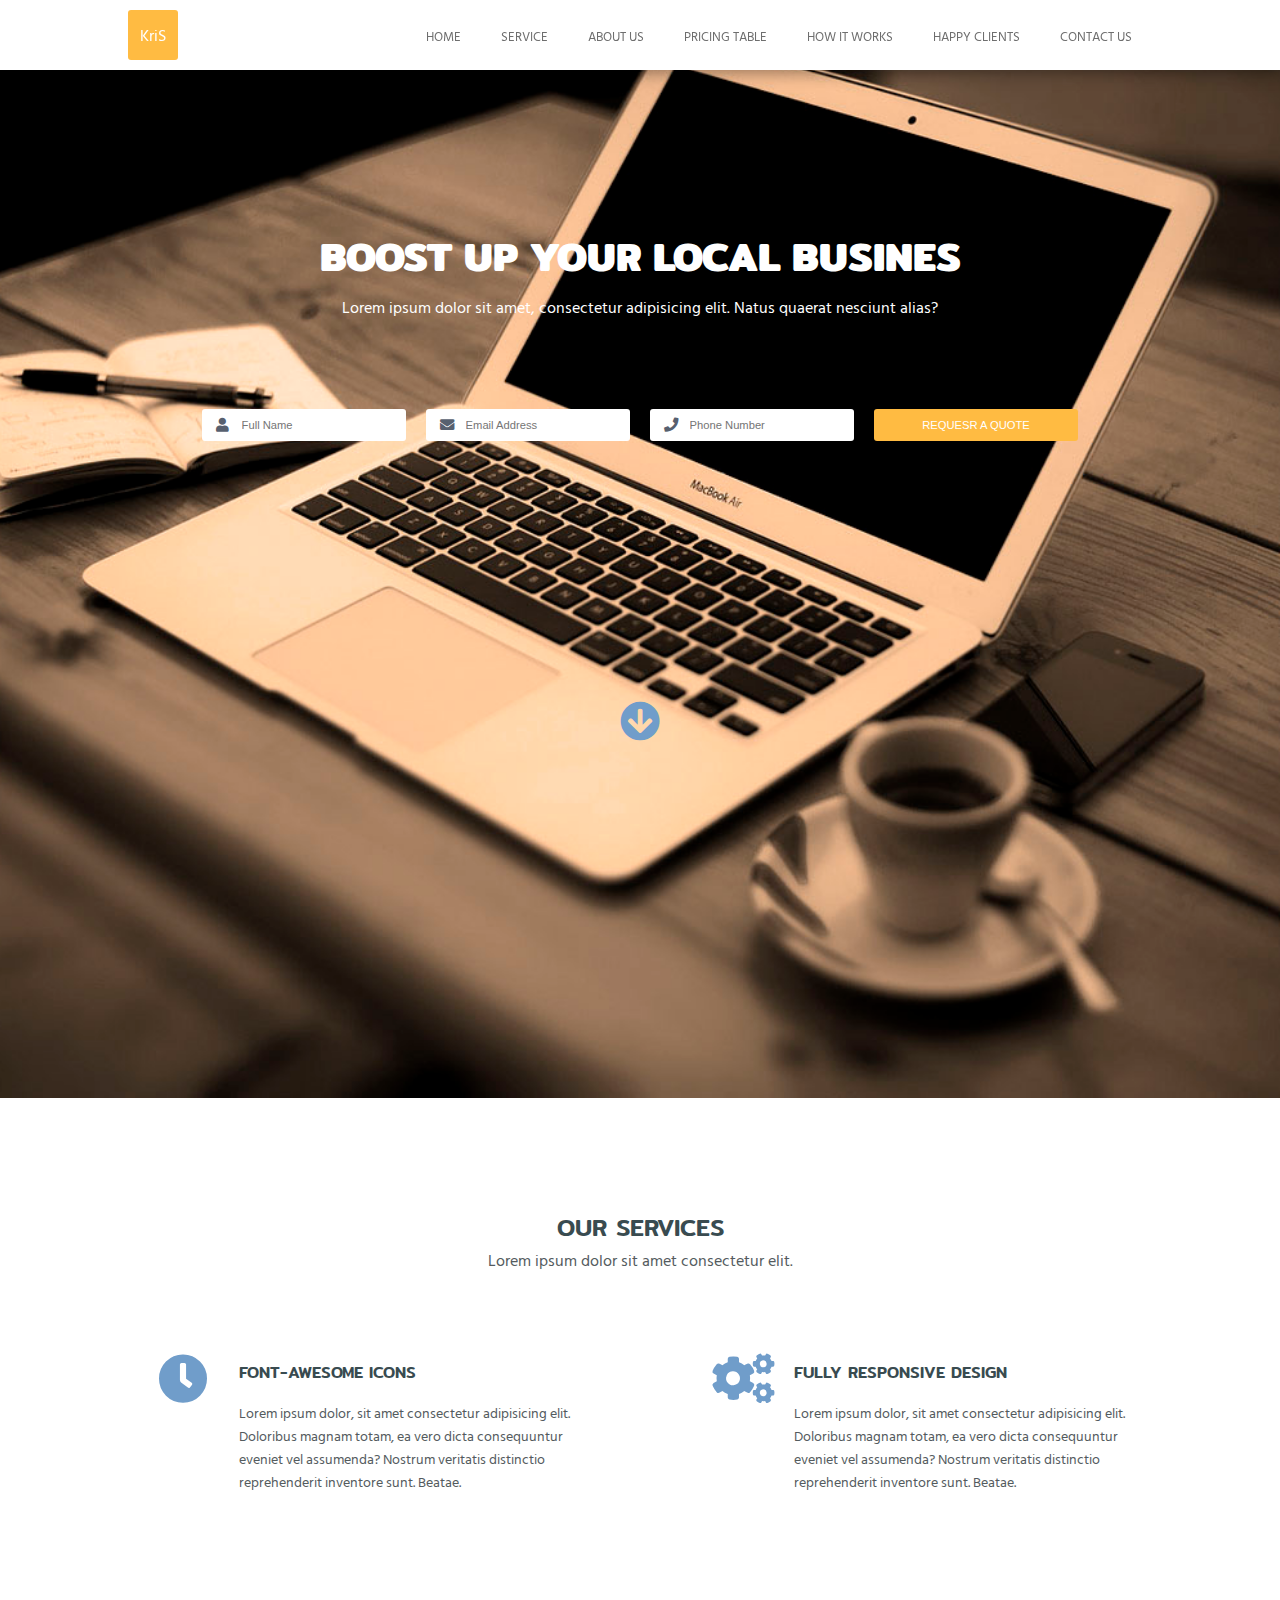
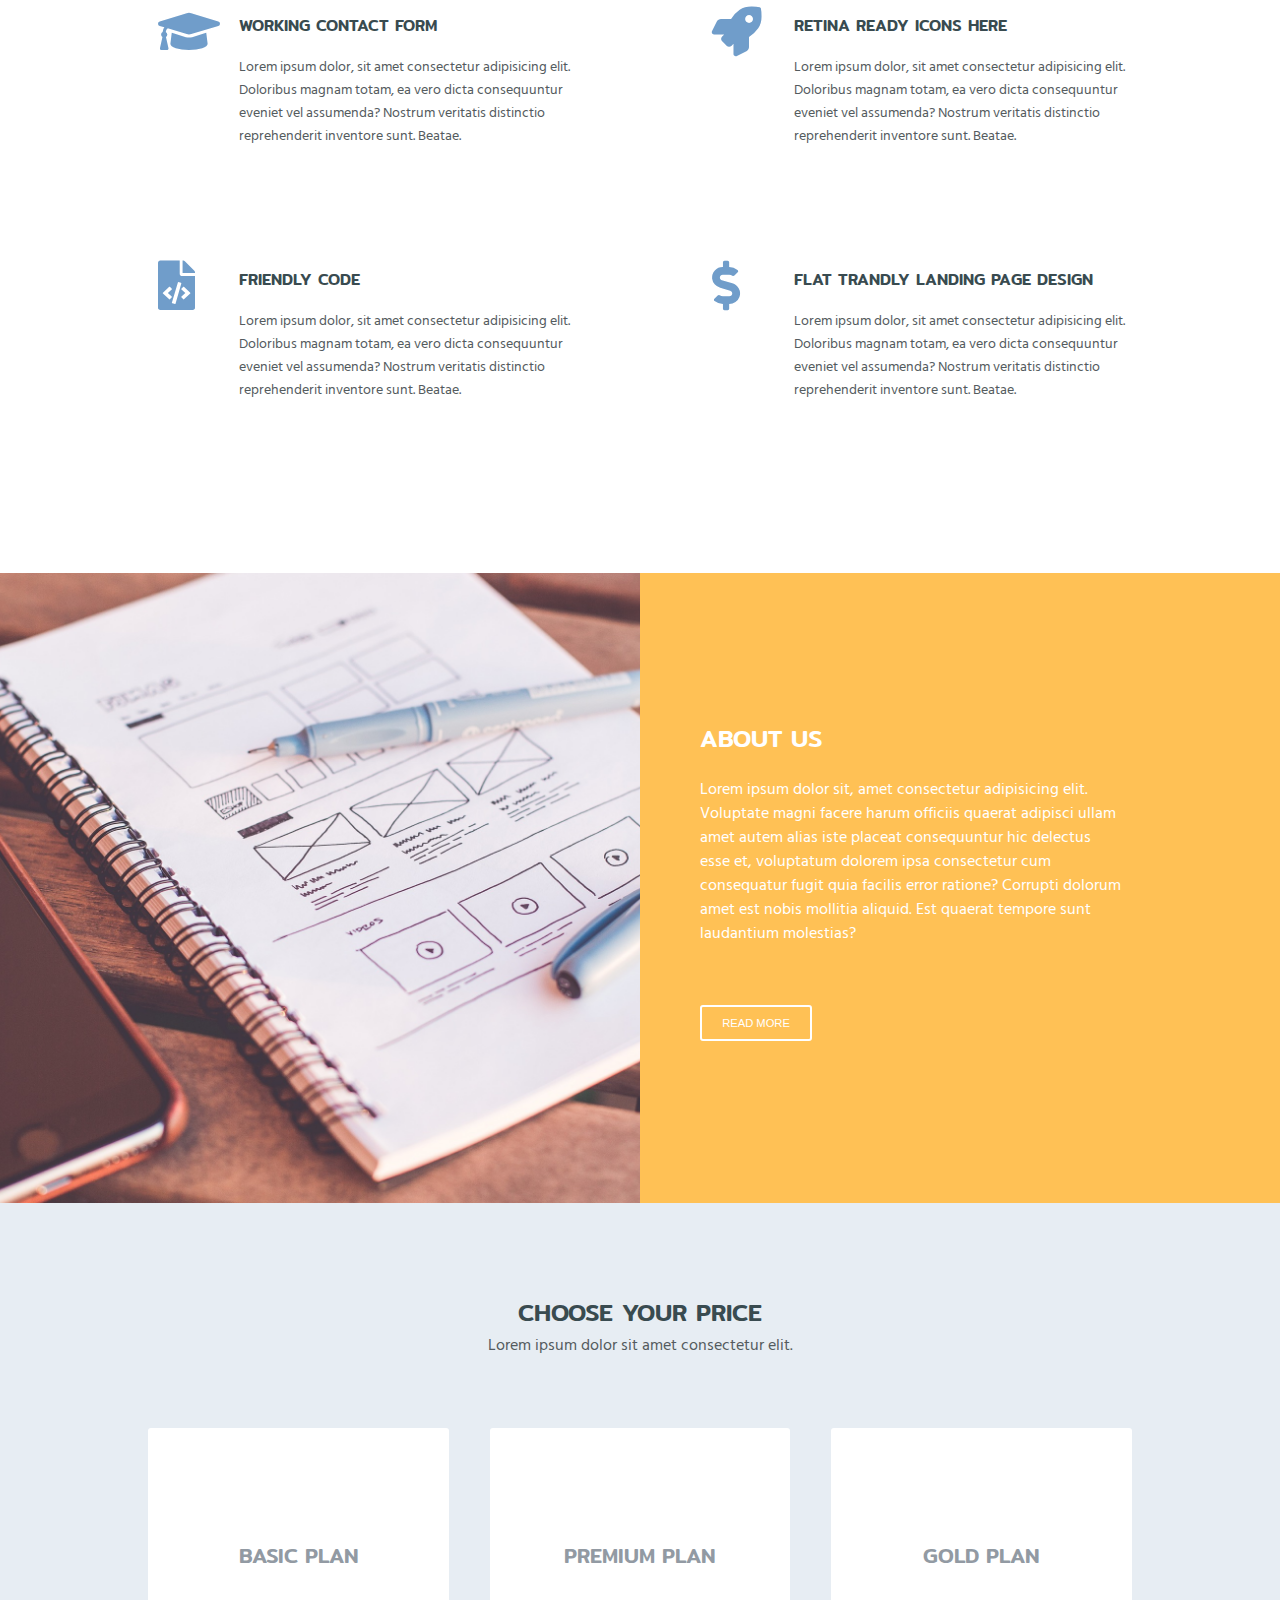
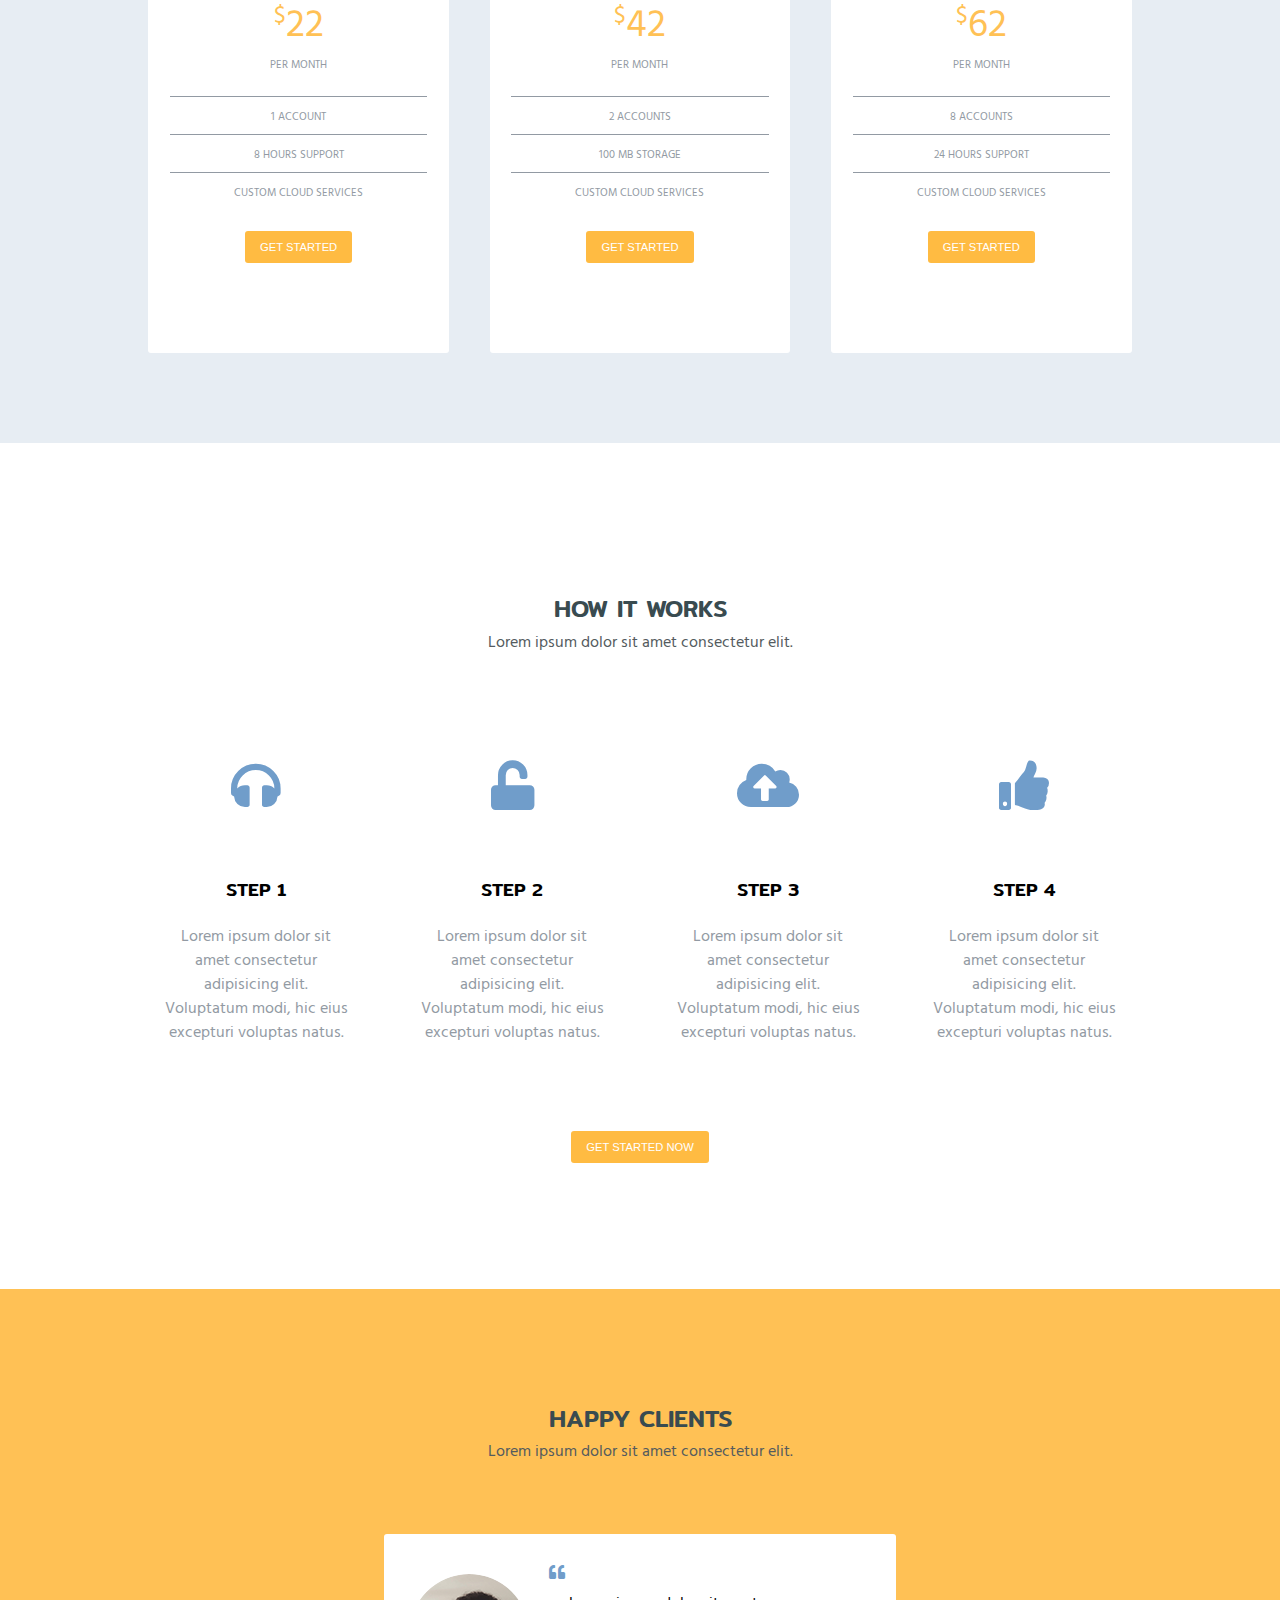
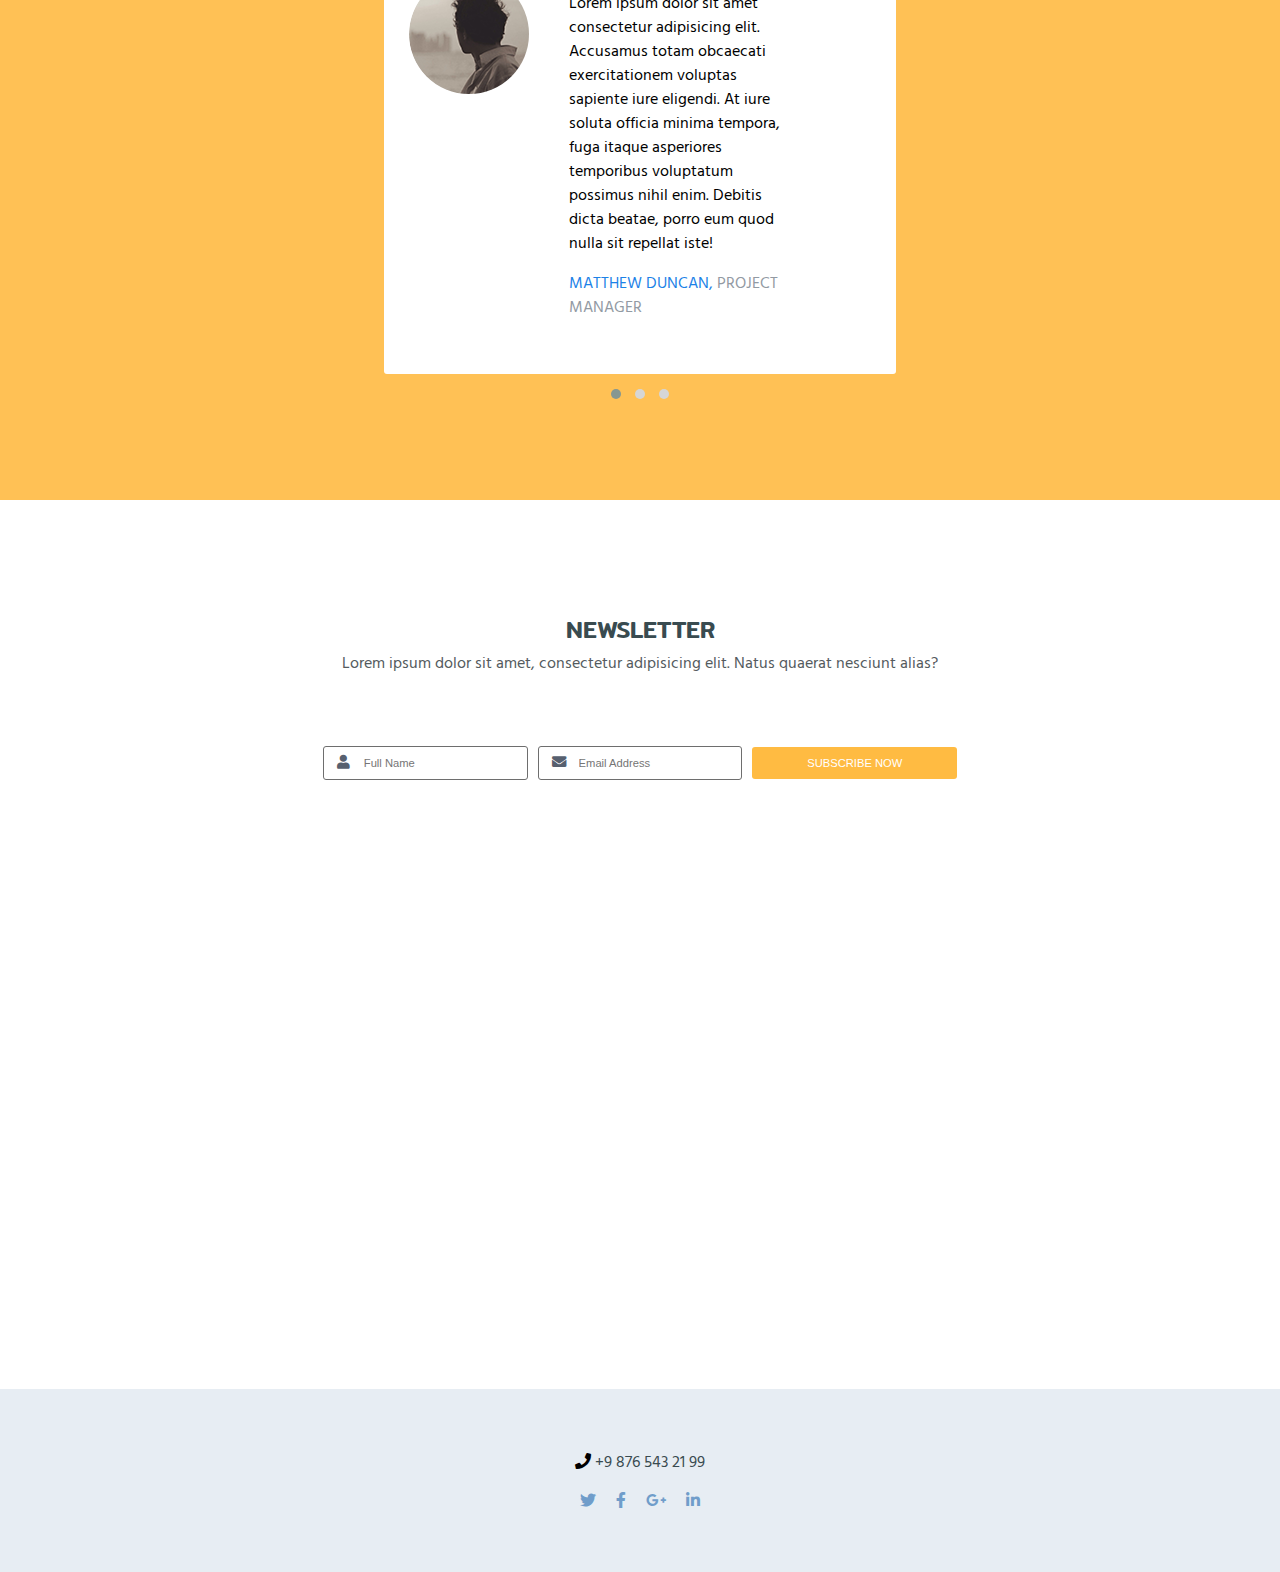
==== Kris/index.html @ 4e45d6bd "first commit" ====
<!DOCTYPE html>
<html lang="en">
<head>
    <meta charset="UTF-8">
    <meta name="viewport" content="width=device-width, initial-scale=1.0">
    <meta http-equiv="X-UA-Compatible" content="ie=edge">
    <link rel="stylesheet" href="main.css">
    <link rel="stylesheet" type="text/css" href="reset.css">
    <link rel="stylesheet" href="media.css">
    <link href="https://fonts.googleapis.com/css?family=Hind+Vadodara|Mitr:600" rel="stylesheet">
    <link rel="stylesheet" href="https://use.fontawesome.com/releases/v5.5.0/css/all.css">
    <link rel="stylesheet" href="owlcarousel/assets/owl.carousel.min.css">
    <link rel="stylesheet" href="owlcarousel/assets/owl.theme.default.min.css">
    <title>Document</title>
</head>
<body>
    <nav>
        <div class="navbar">
            <a href="#home"><div class="navbrand">KriS</div></a>
            <div class="burger">
                <div class="burger-line line-up"></div>
                <div class="burger-line line-middle"></div>
                <div class="burger-line line-down"></div>
            </div>
           <ul class="menu">
               <li><a href="#home">home</a></li>
               <li><a href="#service">service</a></li>
               <li><a href="#about">about us</a></li>
               <li><a href="#pricing">pricing table</a></li>
               <li><a href="#how-it-works">how it works</a></li>
               <li><a href="#happy">happy clients</a></li>
               <li><a href="#contact">contact us</a></li>
           </ul>
        </div>
    </nav>

    <!-- header -->

   <header id="home">
       <div class="wrap">
            <div class="header-title">
                <h1>boost up your local busines</h1>
                <p>Lorem ipsum dolor sit amet, consectetur adipisicing elit. Natus quaerat nesciunt alias?</p>
            </div>
            <div class="form-cont">
                <form class="form" action="#">
                    <div class="input-box">
                        <i class="fas fa-user"></i>
                        <input type="text" placeholder="Full Name">
                    </div>
                    <div class="input-box">
                        <i class="fas fa-envelope"></i>
                        <input type="email" placeholder="Email Address">
                    </div>
                    <div class="input-box">
                        <i class="fas fa-phone"></i>
                        <input type="tel" placeholder="Phone Number">
                    </div>
                    <div class="input-box">
                        <input type="submit" value="requesr a quote">
                    </div>  
                </form> 
            </div>
            <a href="#service"><i class="fas fa-arrow-circle-down"></i></a>
       </div>  
   </header>

   <!-- service -->

   <section id="service">
       <div class="wrap">
           <div class="section-title">
               <h2>our services</h2>
               <p>Lorem ipsum dolor sit amet consectetur elit.</p>
           </div>
           <div class="service-cont">
                <div class="service-item">
                    <div class="service-awesome">
                        <i class="fas fa-clock"></i>
                    </div>
                    <div class="service-text">
                        <h3>font-awesome icons</h3>
                        <p>Lorem ipsum dolor, sit amet consectetur adipisicing elit. Doloribus magnam totam, ea vero dicta consequuntur eveniet vel assumenda? Nostrum veritatis distinctio reprehenderit inventore sunt. Beatae.</p>
                    </div>
                </div>
                <div class="service-item">
                    <div class="service-awesome">
                        <i class="fas fa-cogs"></i>
                    </div>
                    <div class="service-text">
                        <h3>fully responsive design</h3>
                        <p>Lorem ipsum dolor, sit amet consectetur adipisicing elit. Doloribus magnam totam, ea vero dicta consequuntur eveniet vel assumenda? Nostrum veritatis distinctio reprehenderit inventore sunt. Beatae.</p>
                    </div>
                </div>
                <div class="service-item">
                    <div class="service-awesome">
                        <i class="fas fa-graduation-cap"></i>
                    </div>
                    <div class="service-text">
                        <h3>working contact form</h3>
                        <p>Lorem ipsum dolor, sit amet consectetur adipisicing elit. Doloribus magnam totam, ea vero dicta consequuntur eveniet vel assumenda? Nostrum veritatis distinctio reprehenderit inventore sunt. Beatae.</p>
                    </div>
                </div>
                <div class="service-item">
                    <div class="service-awesome">
                        <i class="fas fa-rocket"></i>
                    </div>
                    <div class="service-text">
                        <h3>retina ready icons here</h3>
                        <p>Lorem ipsum dolor, sit amet consectetur adipisicing elit. Doloribus magnam totam, ea vero dicta consequuntur eveniet vel assumenda? Nostrum veritatis distinctio reprehenderit inventore sunt. Beatae.</p>
                    </div>
                </div>
                <div class="service-item">
                    <div class="service-awesome">
                        <i class="fas fa-file-code"></i>
                    </div>
                    <div class="service-text">
                        <h3>friendly code</h3>
                        <p>Lorem ipsum dolor, sit amet consectetur adipisicing elit. Doloribus magnam totam, ea vero dicta consequuntur eveniet vel assumenda? Nostrum veritatis distinctio reprehenderit inventore sunt. Beatae.</p>
                    </div>
                </div>
                <div class="service-item">
                    <div class="service-awesome">
                        <i class="fas fa-dollar-sign"></i>
                    </div>
                    <div class="service-text">
                        <h3>flat trandly landing page design</h3>
                        <p>Lorem ipsum dolor, sit amet consectetur adipisicing elit. Doloribus magnam totam, ea vero dicta consequuntur eveniet vel assumenda? Nostrum veritatis distinctio reprehenderit inventore sunt. Beatae.</p>
                    </div>
                </div>
           </div>
       </div>
   </section>

    <!-- about -->

   <section id="about">
       <div class="about-img"></div>
       <div class="about-text">
            <div class="about-text-cont">   
                <h2>about us</h2>
                <p>Lorem ipsum dolor sit, amet consectetur adipisicing elit. Voluptate magni facere harum officiis quaerat adipisci ullam amet autem alias iste placeat consequuntur hic delectus esse et, voluptatum dolorem ipsa consectetur cum consequatur fugit quia facilis error ratione? Corrupti dolorum amet est nobis mollitia aliquid. Est quaerat tempore sunt laudantium molestias?</p>
                <input type="submit" class="about-btn" value="read more"> 
            </div> 
        </div>
   </section>

   <!-- pricing -->

   <section id="pricing">
       <div class="wrap">
            <div class="section-title">
                <h2>choose your price</h2>
                <p>Lorem ipsum dolor sit amet consectetur elit.</p>
            </div>
            <div class="pricing-cont">
                <div class="price-card">
                    <h3>basic plan</h3>
                    <span class="price-number"><sup>$</sup>22</span><br>
                    <span class="price-down">per month</span>
                    <ul>
                        <li>1 account</li>
                        <li>8 hours support</li>
                        <li>custom cloud services</li>
                    </ul>
                    <input type="submit" value="get started" class="btn">
                </div>
                <div class="price-card">
                    <h3>premium plan</h3>
                    <span class="price-number"><sup>$</sup>42</span><br>
                    <span class="price-down">per month</span>
                    <ul>
                        <li>2 accounts</li>
                        <li>100 mb storage</li>
                        <li>custom cloud services</li>
                    </ul>
                    <input type="submit" value="get started" class="btn">
                </div>
                <div class="price-card">
                    <h3>gold plan</h3>
                    <span class="price-number"><sup>$</sup>62</span><br>
                    <span class="price-down">per month</span>
                    <ul>
                        <li>8 accounts</li>
                        <li>24 hours support</li>
                        <li>custom cloud services</li>
                    </ul>
                    <input type="submit"  value="get started" class="btn">
                </div>
            </div>
       </div>
   </section>

   <!-- how-it-works -->

  <section id="how-it-works">
      <div class="wrap">
        <div class="section-title">
            <h2>how it works</h2>
            <p>Lorem ipsum dolor sit amet consectetur elit.</p>
        </div>
        <div class="step-cont">
            <div class="step-card">
                <i class="fas fa-headphones"></i>
                <h3>step 1</h3>
                <p>Lorem ipsum dolor sit amet consectetur adipisicing elit. Voluptatum modi, hic eius excepturi voluptas natus.</p>
            </div>
            <div class="step-card">
                <div class="step-card">
                    <i class="fas fa-unlock"></i>
                    <h3>step 2</h3>
                    <p>Lorem ipsum dolor sit amet consectetur adipisicing elit. Voluptatum modi, hic eius excepturi voluptas natus.</p>
                </div>
            </div>
            <div class="step-card">
                <i class="fas fa-cloud-upload-alt"></i>
                <h3>step 3</h3>
                <p>Lorem ipsum dolor sit amet consectetur adipisicing elit. Voluptatum modi, hic eius excepturi voluptas natus.</p>
            </div>
            <div class="step-card">
                <i class="fas fa-thumbs-up"></i>
                <h3>step 4</h3>
                <p>Lorem ipsum dolor sit amet consectetur adipisicing elit. Voluptatum modi, hic eius excepturi voluptas natus.</p>
            </div>
        </div>
        <div class="btn-cont">
            <input type="submit"  value="get started now" class="btn">
        </div>
      </div>
  </section>

  <!-- happy clients -->

  <section id="happy">
      <div class="wrap">
        <div class="section-title">
            <h2>happy clients</h2>
            <p>Lorem ipsum dolor sit amet consectetur elit.</p>
        </div>

        <div class="happy-cont">
            <div id="happy-slider" class="owl-carousel owl-theme">   
                <div class="happy-card">
                    <div class="happy-img img1">
                        
                    </div>
                    <div class="happy-text">
                            <i class="fas fa-quote-left"></i>
                        <blockquote>
                            Lorem ipsum dolor sit amet consectetur adipisicing elit. Accusamus totam obcaecati exercitationem voluptas sapiente iure eligendi. At iure soluta officia minima tempora, fuga itaque asperiores temporibus voluptatum possimus nihil enim. Debitis dicta beatae, porro eum quod nulla sit repellat iste!
                        </blockquote>
                        <p><span>Matthew Duncan,</span> project manager</p>
                    </div>
                </div>
                <div class="happy-card">
                    <div class="happy-img img2">
                    
                    </div>
                    <div class="happy-text">
                            <i class="fas fa-quote-left"></i>
                        <blockquote>
                            Lorem ipsum dolor sit amet consectetur adipisicing elit. Accusamus totam obcaecati exercitationem voluptas sapiente iure eligendi. At iure soluta officia minima tempora, fuga itaque asperiores temporibus voluptatum possimus nihil enim. Debitis dicta beatae, porro eum quod nulla sit repellat iste!
                        </blockquote>
                        <p><span>Annabel Fletcher,</span> creative director</p>
                    </div>
                </div>
                <div class="happy-card">
                    <div class="happy-img img3">
                    
                    </div>
                    <div class="happy-text">
                            <i class="fas fa-quote-left"></i>
                        <blockquote>
                            Lorem ipsum dolor sit amet consectetur adipisicing elit. Accusamus totam obcaecati exercitationem voluptas sapiente iure eligendi. At iure soluta officia minima tempora, fuga itaque asperiores temporibus voluptatum possimus nihil enim. Debitis dicta beatae, porro eum quod nulla sit repellat iste!
                        </blockquote>
                        <p><span>Richard Gilmore,</span> lipsum director</p>
                    </div>
                </div>
            </div>
        </div>
      </div>
  </section>

  <!-- contact -->

  <section id="contact">
    <div class="wrap">
        <div class="section-title">
            <h2>newsletter</h2>
            <p>Lorem ipsum dolor sit amet, consectetur adipisicing elit. Natus quaerat nesciunt alias?</p>
        </div>
        <div class="form-cont">
            <form class="form" action="#">
                <div class="input-box">
                    <i class="fas fa-user"></i>
                    <input type="text" placeholder="Full Name" class="contact-input">
                </div>
                <div class="input-box">
                    <i class="fas fa-envelope"></i>
                    <input type="email" placeholder="Email Address" class="contact-input">
                </div>
                <div class="input-box">
                    <input type="submit" value="subscribe now">
                </div>  
            </form>
        </div>
       
        <iframe src="https://www.google.com/maps/embed?pb=!1m14!1m8!1m3!1d5345.745035032476!2d-57.9491260075564!3d-34.91299751299867!3m2!1i1024!2i768!4f13.1!3m3!1m2!1s0x95a2e63a039ab9f5%3A0xc78cf3ba44d90320!2sPasaje+Dardo+Rocha!5e0!3m2!1sru!2skz!4v1543059115318"  frameborder="0" style="border:0" allowfullscreen></iframe>
    </div>
  </section>

   <!-- footer -->

  <footer>
       <span><i class="fas fa-phone"></i> +9 876 543 21 99</span>
      <ul>
        <li><a href="#"><i class="fab fa-twitter"></i></a></li>
        <li><a href="#"><i class="fab fa-facebook-f"></i></a></li>
        <li><a href="#"><i class="fab fa-google-plus-g"></i></a></li>
        <li><a href="#"><i class="fab fa-linkedin-in"></i></a></li>
      </ul>
  </footer>

 

   <script src="https://code.jquery.com/jquery-3.3.1.min.js"></script>
   <script src="owlcarousel/owl.carousel.min.js"></script>
   <script src="main.js"></script>
</body>
</html>
---- Kris/main.css ----
body, html{
    margin: 0;
    padding: 0;
    font-family: 'Hind Vadodara', sans-serif;
}
ul, li{
    margin: 0;
    padding: 0;
    list-style: none;
}
a{
    text-decoration: none;
}
h1, h2, h3{
    text-transform: uppercase;
}
h1{
    font-family: 'Mitr', sans-serif;
}
h2, h3{
    font-family: 'Mitr', sans-serif;
    font-weight: 500;
}
.btn{
    cursor: pointer;
    background: #ffbb42;
    color: #fff;
    text-transform: uppercase;
    transition: 0.3s;
    padding: 10px 15px;
    border: none;
    font-size: 0.7em;
    border-radius: 3px;
}
.btn:hover{
    background: #ee9d10;
}
.wrap{
    width: 80%;
    margin: 0 auto;   
}
section{
    width: 100%;
}
.section-title{
    width: 100%;
    text-align: center;
    margin-bottom: 8vh;
}
.section-title h2{
    color: #394b50;
    font-size: 1.5em;
    margin-bottom: -0.6em;
}
.section-title p{
    color: #545b5e;
    font-size: 1em;
}

/* ---- nav ---- */

nav{
    width: 100%;
    padding: 10px 0;
    background: #fff;
    position: fixed;
    top: 0;
    left: 0;
    box-shadow: 0px 3px 15px 0px rgba(0,0,0,.4);
    z-index: 9999;
}
.navbar{
    width: 80%;
    margin: 0 auto;
    display: flex;
    flex-direction: row;
    justify-content: space-between;
    align-items: center;
    position: relative;
}
.navbrand{
    width: 50px;
    height: 50px;
    text-align: center;
    line-height:  50px;
    background: #ffbb42;
    color: #fff;
    transition: 0.3s;
    border-radius: 3px;
}
.navbrand:hover{
    background: #ee9d10;
}
.burger{
    width: 30px;
    height: 30px;
    display: flex;
    flex-direction: column;
    justify-content: space-around;
    position: relative;
    display: none;
}
.burger-line{
    width: 100%;
    height: 10%;
    background: #6e6e6e;
    border-radius: 2px;
    transition: 0.3s;
}
.line-up-trf{
    position: absolute;
    transform: rotate(45deg);
}
.line-middle-trf{
    position: absolute;
    transform: scale(0);
}
.line-down-trf{
    position: absolute;
    transform: rotate(-45deg);
}
.menu{
    display: flex;
    justify-content: space-between;
    text-transform: uppercase;
}
.menu li a{
    color: #6e6e6e;
    font-size: 0.8em;
    padding: 12px 20px;
    transition: 0.3s;
    border-radius: 3px;
}
.menu a:hover{
    background: #ffbb42; 
}
.menu li:hover > a{
   color: #fff;
}
.menu a.active{
    background: #ffbb42;
    color: #fff;
}

/* ------- header ------- */

#home{
    width: 100%;
    height: 100vh;
    background: rgb(112, 157, 202);
    padding-top: 22vh;
    background: url('img/img-main.jpg') no-repeat center;
    background-size: cover; 
    position: relative; 
}
#home .wrap{
    text-align: center;
}
.header-title{
    text-align: center;
    color: #fff;
    z-index: 999;
}
.header-title h1{
    font-size: 2.5em;
    text-transform: uppercase;
    z-index: 999;
    color: #fff;
}
.header-title p{
    margin-top: -20px;
}
#home .form-cont form{
    display: flex;
    justify-content: space-around;
    margin: 10vh auto;
    padding: 0 5vw;
}
.input-box{
    position: relative;
}
.input-box i{
    position: absolute;
    font-size: 0.9em;
    top: 9px;
    left: 14px;
    color: #57606f;
}
form input{
    width: 16vw;
    padding: 10px 40px;
    border: none;
    outline: none;
    box-sizing: border-box;
    font-size: 0.7em;
    border-radius: 3px;
}
form input[type="submit"]{
    cursor: pointer;
    background: #ffbb42;
    color: #fff;
    text-transform: uppercase;
    transition: 0.3s;
}
form input[type="submit"]:hover{
    background: #ee9d10;
}
.fa-arrow-circle-down{
    font-size: 40px;
    margin-top: 170px;
    color: #709dca;
    transition: 0.3s;
    cursor: pointer;
}
.fa-arrow-circle-down:hover{
    color: #ffbb42;
}

/* ----- service ------ */

#service{
    padding-top: 10vh;
    padding-bottom: 7.6vh;
}
.service-cont{
    width: 100%;
    display: flex;
    justify-content: space-between;
    flex-wrap: wrap;
}
.service-item{
    max-width: 40%;
    display: flex;
    justify-content: space-between;
    margin-bottom: 10vh;
    padding-left: 60px;
    position: relative;
}
.service-item:hover > .service-awesome i{
    color: #ffc155;
    transform: scale(1.2);
}
.service-awesome{
   position: absolute;
   top: 10px;
   left: 30px;
}
.service-awesome i{
    font-size: 3.1em;
    color: #709dca;
    transition: 0.3s;
}
.org{
    color: #ffc155;
}
.service-text{
     margin-left: 4vw; 
}
.service-text h3{
    text-transform: uppercase;
    font-size: 1em;
    margin-bottom: 1em;
    color: #394b50;
}
.service-text p{
    color: #545b5e;
    line-height: 1.6em;
    font-size: 0.9em;
}

/* ------ about ------- */

#about{
    width: 100%;
    height: 70vh;
    display: flex;
    color: #fff;
}
.about-img{
    width: 50%;
    height: 100%;
    background: url('img/plans.jpg') no-repeat center;
    background-size: cover;

}
.about-text{
    width: 50%;
    height: 100%;
    background-color: #ffc155;
    padding: 14vh 0 0 4.7vw;
    box-sizing: border-box;
    
}
.about-text-cont{
    width: 33vw;
}
.about-text-cont h2{
    font-size: 1.5em;
    text-transform: uppercase;
}
.about-btn{
    font-size: 0.7em;
    background-color: #ffc155;
    text-transform: uppercase;
    padding: 10px 20px;
    border: 2px solid #fff;
    border-radius: 3px;
    cursor: pointer;
    color:#fff;
    transition: 0.3s;
    margin-top: 5vh;
    box-sizing: border-box;
}
.about-btn:hover{
    background-color: #bd7d0f;
}

/* ------ pricing ------ */

#pricing{
    background: #e7edf3;
    margin-top: -20px;
    padding: 10vh 0;
  
}
.pricing-cont{
    width: 100%;
    display: flex;
    justify-content: space-around;
    align-items: center;
}
.price-card{
    width: 23.5vw;
    text-align: center;
    color: #929aa3;
    background: #fff;
    padding: 10vh 1.7vw;
    box-sizing: border-box;
    border-radius: 3px;
    text-transform: uppercase;
    transition: 0.7s;
}
.price-card h3{
    font-size: 1.3em;
}
.price-number{
    font-size: 2.4em;
    color: #ffc155;
}
.price-number sup{
    font-size: 0.6em;
}
.price-card ul{
    margin: 1.7vw 0;
}
.price-card ul li{
    padding: 10px 0;
    font-size: 0.7em;
    border-top: 1px solid #929aa3;
}
.price-down{
    font-size: 0.7em;
}
.price-card:hover{
    transform: scale(1.05);
    background: #709dca;
    color: #fff;
}
.price-card:hover > ul li{
    border-color: #fff;
}

/* ------ how it works ------- */

#how-it-works{
    padding: 14vh 0;
}
#how-it-works .section-title{
    margin-bottom: 12vh;
}
.btn-cont{
    width: 100%;
    display: flex;
    justify-content: center;
    align-items: center;
    margin-top: 8vh;
}
.step-cont{
    width: 100%;
    display: flex;
    justify-content: space-around;
    align-items: center;
}
.step-card{
    width: 14.7vw;
    text-align: center;
}
.step-card:hover > i{
    color: #ffc155;
    transform: scale(1.1);
}
.step-card i{
    font-size: 3.1em;
    color: #709dca;
    transition: 0.3s;
    margin-bottom: 5vh;
}
.step-card p{
    color: #929aa3;
}

/* ------ happy clients ------ */

#happy{
    background: #ffc155;
    padding: 10vh 0;
}
.happy-cont{
    display: flex;
    justify-content: center;
    align-items: center;
    width: 40vw;
    margin: 0 auto;
}
.happy-card{
    background: #fff;
    width: 40vw;
    display: flex;
    box-sizing: border-box;
    border-radius: 3px;
}
.happy-img{
    width: 120px;
    height: 120px;
    border-radius: 100%;
    background-size: cover;
    background-position: center center;
    background-repeat: no-repeat;
    margin: 40px 0 0 25px;
   
}
.img1{
    background: url('img/clients/happy1.png');
}
.img2{
    background: url('img/clients/happy2.png');
}
.img3{
    background: url('img/clients/happy3.png');
}
.happy-text{
    padding: 40px 0;
    position: relative;
    width: 60%;
}
.happy-text i{
    display: block;
    position: absolute;
    top: 30px;
    left: 20px;
    color: #709dca;
}
.happy-text p{
    margin-left: 40px;
    text-transform: uppercase;
    color: #929aa3;
}
.happy-text p span{
    color: #1c82e7;
}

/* ----- contact ------ */

#contact{
    padding: 10vh 0;
}
#cont .section-title{
    margin-bottom: 0;
}
.form-cont{
    width: 100%;
}
.form-cont form{
    display: flex;
    justify-content: center;
    align-items: center;
}
.contact-input{
    border: 1px solid #6e6e6e;
    margin-right: 10px;
}
iframe{
    width: 100%;
    height: 450px;
    margin-top: 7vh;
}

/* ------ footer ----- */

footer{
    width: 100%;
    text-align: center;
    background: #e7edf3;
    padding: 60px 0;
    display: flex;
    flex-direction: column;
    justify-content: center;
    align-items: center;
}
footer span{
    color: #394b50;
    cursor: pointer;
    transition: 0.3s;
}
footer span:hover{
    transform: scale(1.3);
}
footer ul{
    display: flex;
    margin-top: 15px;
}
footer ul li{
    margin: 0 10px;
}
footer .fa-phone{
    color: #000;
}
footer  ul .fab{
    color: #709dca;
    transition: 0.3s;
}
footer .fab:hover{
    color: #ffc155;
    transform: scale(1.3);
}
---- Kris/media.css ----
@media screen and (max-width: 1100px){
    .burger{
        display: block;
        display: flex;
        flex-direction: column;
        justify-content: space-around;
    }
    .menu{
        display: none;
        flex-direction: column;
        text-align: center;
        position: absolute;
        width: 140%;
        left: -20%;
        top:110%;
        z-index: 9999;
        background: #fff;
    }
    .menu a{
        display: inline-block;
        width: 100%;
       
    }
    .cont-slider{
        margin: 80px auto auto auto;
        width: 70vw; 
        height: 40vh; 
    }
    .form{
        display: none;
        flex-direction: column;
    } 
    .form-cont form{
        flex-direction: column;
        justify-content: center;
        align-items: center;
    } 
    .input-box{
        width: 60%;
        margin: 0 0 10px 0;
        display: flex;
        align-items: center;
    } 
    .form-cont form input{
        width: 100%;
        margin:  auto;
    }  
}
@media screen and (max-width: 900px){
    
    .pricing-cont{
        flex-direction: column;
        justify-content: center;
        align-items: center;
    }
    .price-card{
        width: 40vw; 
        margin-bottom: 20px;
    }
    .happy-card{
        flex-direction: column;
    }
    .happy-text{
        width: 80%;
        margin-top: -60px;
        padding-bottom: 10px;
    }
    .happy-img{
        margin: 40px auto;

    }
}
@media screen and (max-width: 800px){
    
    .service-cont{
        flex-direction: column;
        align-items: center;
    }
    .service-item{
        max-width: 80%;
    }
    .service-awesome{
       left: -3px;
    }
    #about{
        flex-direction: column;
        height: 100vh;
    }
    .about-img{
        width: 100%;
        height: 50%;
    }
    .about-text{
        width: 100%;
        height: 50%;
        padding: 10vh 0 0 10vw;
    }
    .about-text-cont{
        width: 70vw;
    }
    .about-text-cont p{
        font-size: 0.9em;
    }
    .step-cont{
        flex-wrap: wrap;
        align-items: center;
    }
    .step-card{
        width: 30vw;
        margin-bottom: 7vh;
    }
    .step-card:nth-child(2){
        margin-bottom: 1vh;
    }
    .btn-cont{
        margin-top: 1vh;
    }
    .form-cont form input{
        width: 100%;
    }
}
@media screen and ( max-width: 700px){
    .about-btn{
        margin-bottom: 6vh;
    }
    .cont-slider{
        width: 70vw; 
        height: 60vh; 
    }
    .price-card{
        width: 60vw; 
        margin-bottom: 20px;
    }
    .happy-card{
        width: 70vw;
    }
    .happy-cont{
        width: 70vw;
    }
    .happy-text{
        width: 100%;
    }
   
}
@media screen and (max-width: 550px){
    
    .cont-slider{
        margin:  50px auto 30px auto;
        width: 70vw; 
        height: 40vh; 
    }
    .price-card{
        width: 60vw; 
        margin-bottom: 20px;
    }
    .step-card{
        width: 50vw;
    }
    .form-cont form input{
        width: 100%;
    }
}
@media screen and (min-width: 320px) and (max-width: 700px){
    #home{
        height: 170vh;
    }
    #about{
        height: 200vh;
    }
    .fa-arrow-circle-down{
        margin-top: 40px;
    } 
}
.
@media screen and (max-width: 380px){

    .cont-slider{
        width: 70vw; 
        height: 20vh; 
    }  
    #about{
        height: 140vh;
    } 
    .input-box{
        width: 100%;
    } 
    .form-cont form input{
        width: 100%;
    }  
    .fa-arrow-circle-down{
        margin-top: -10px;
    } 
}
@media screen and (max-width: 320px){
    #home .form-cont form{
        margin-top: 20px;
    }
    .fa-arrow-circle-down{
        margin-top: -30px;
    } 
}
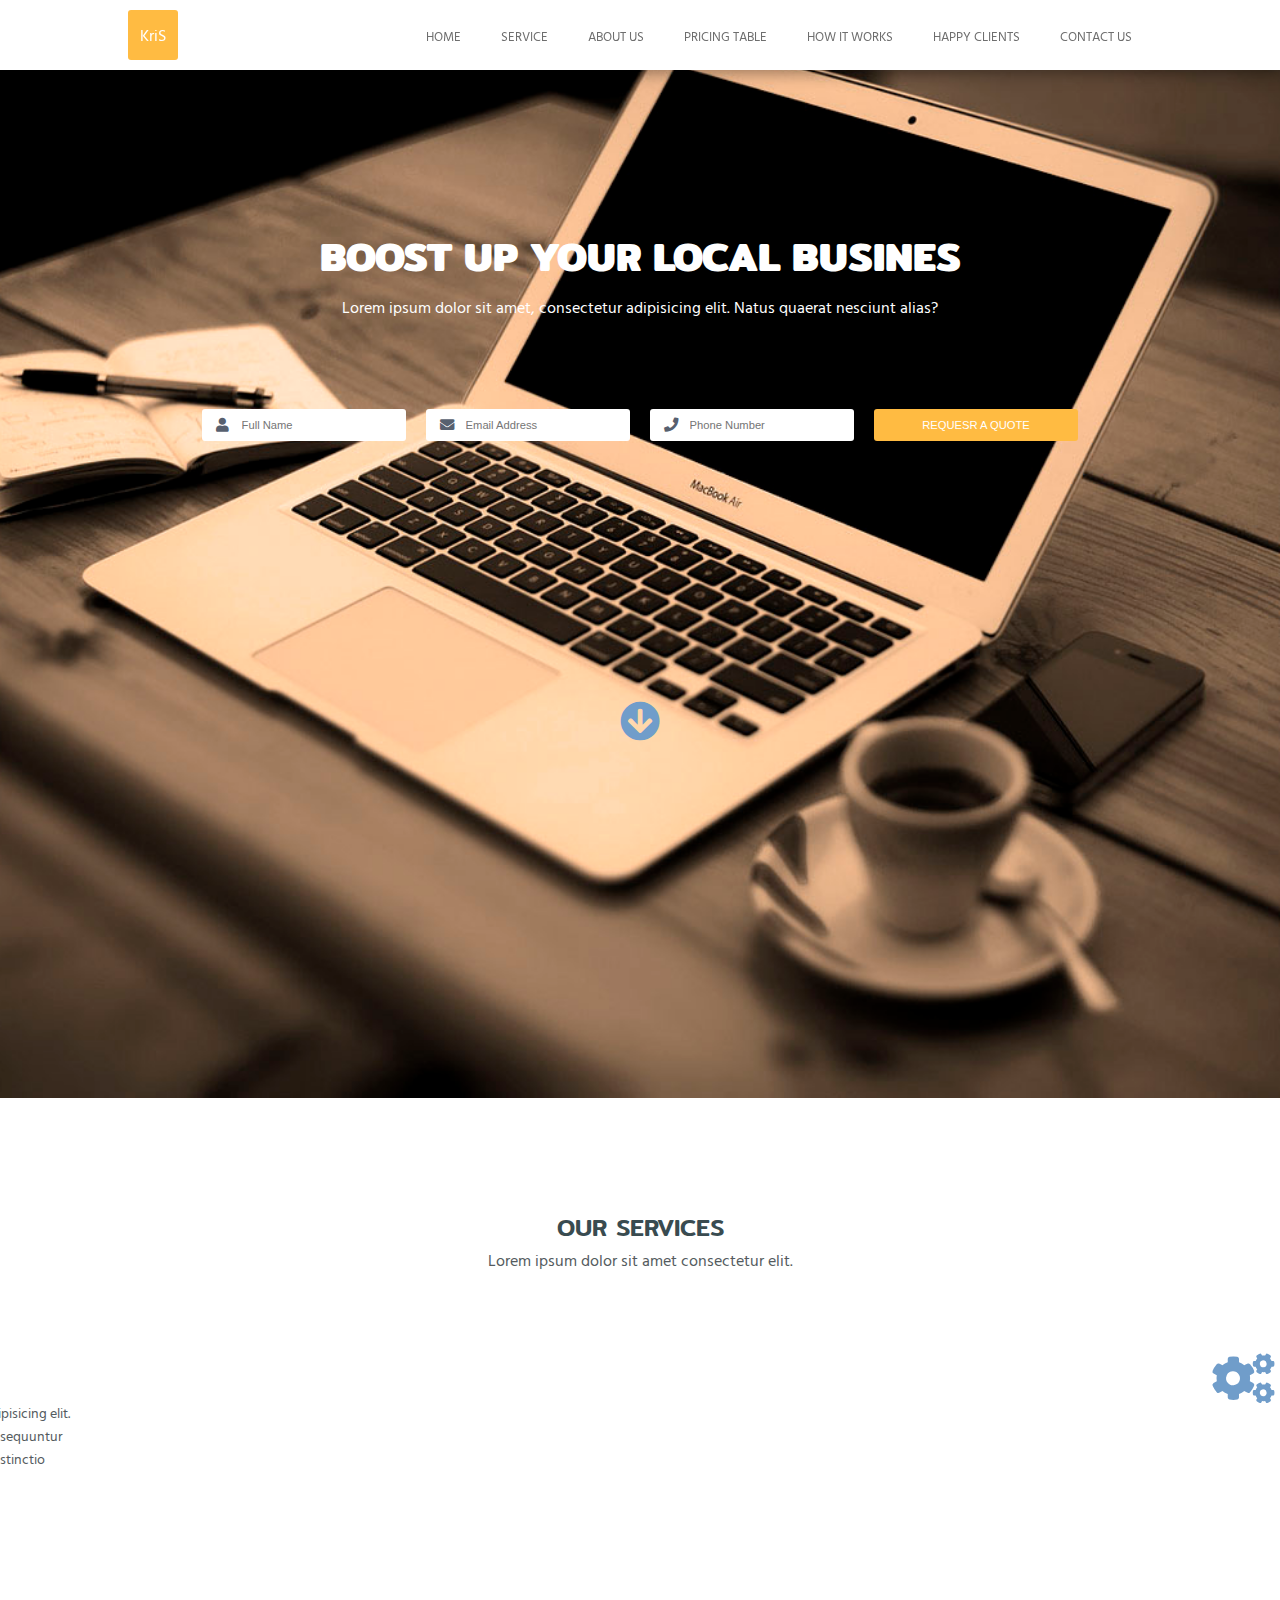
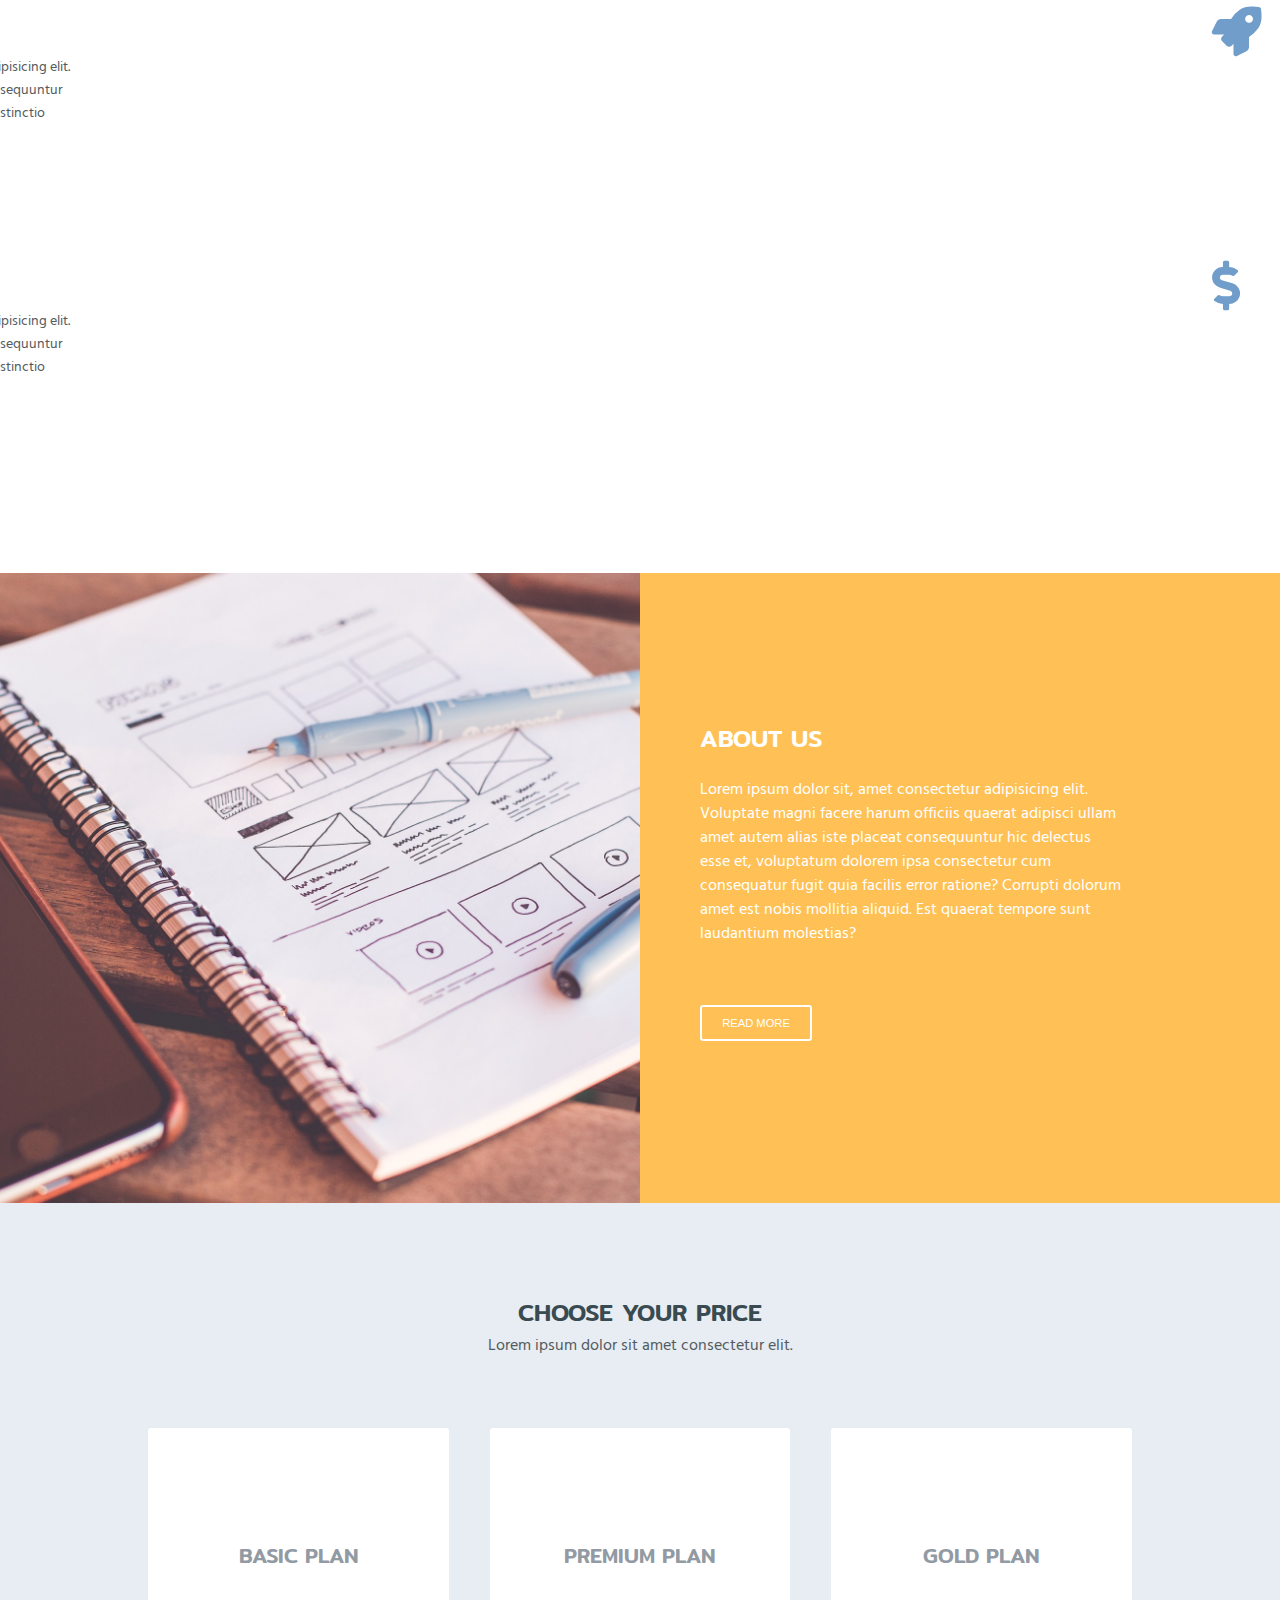
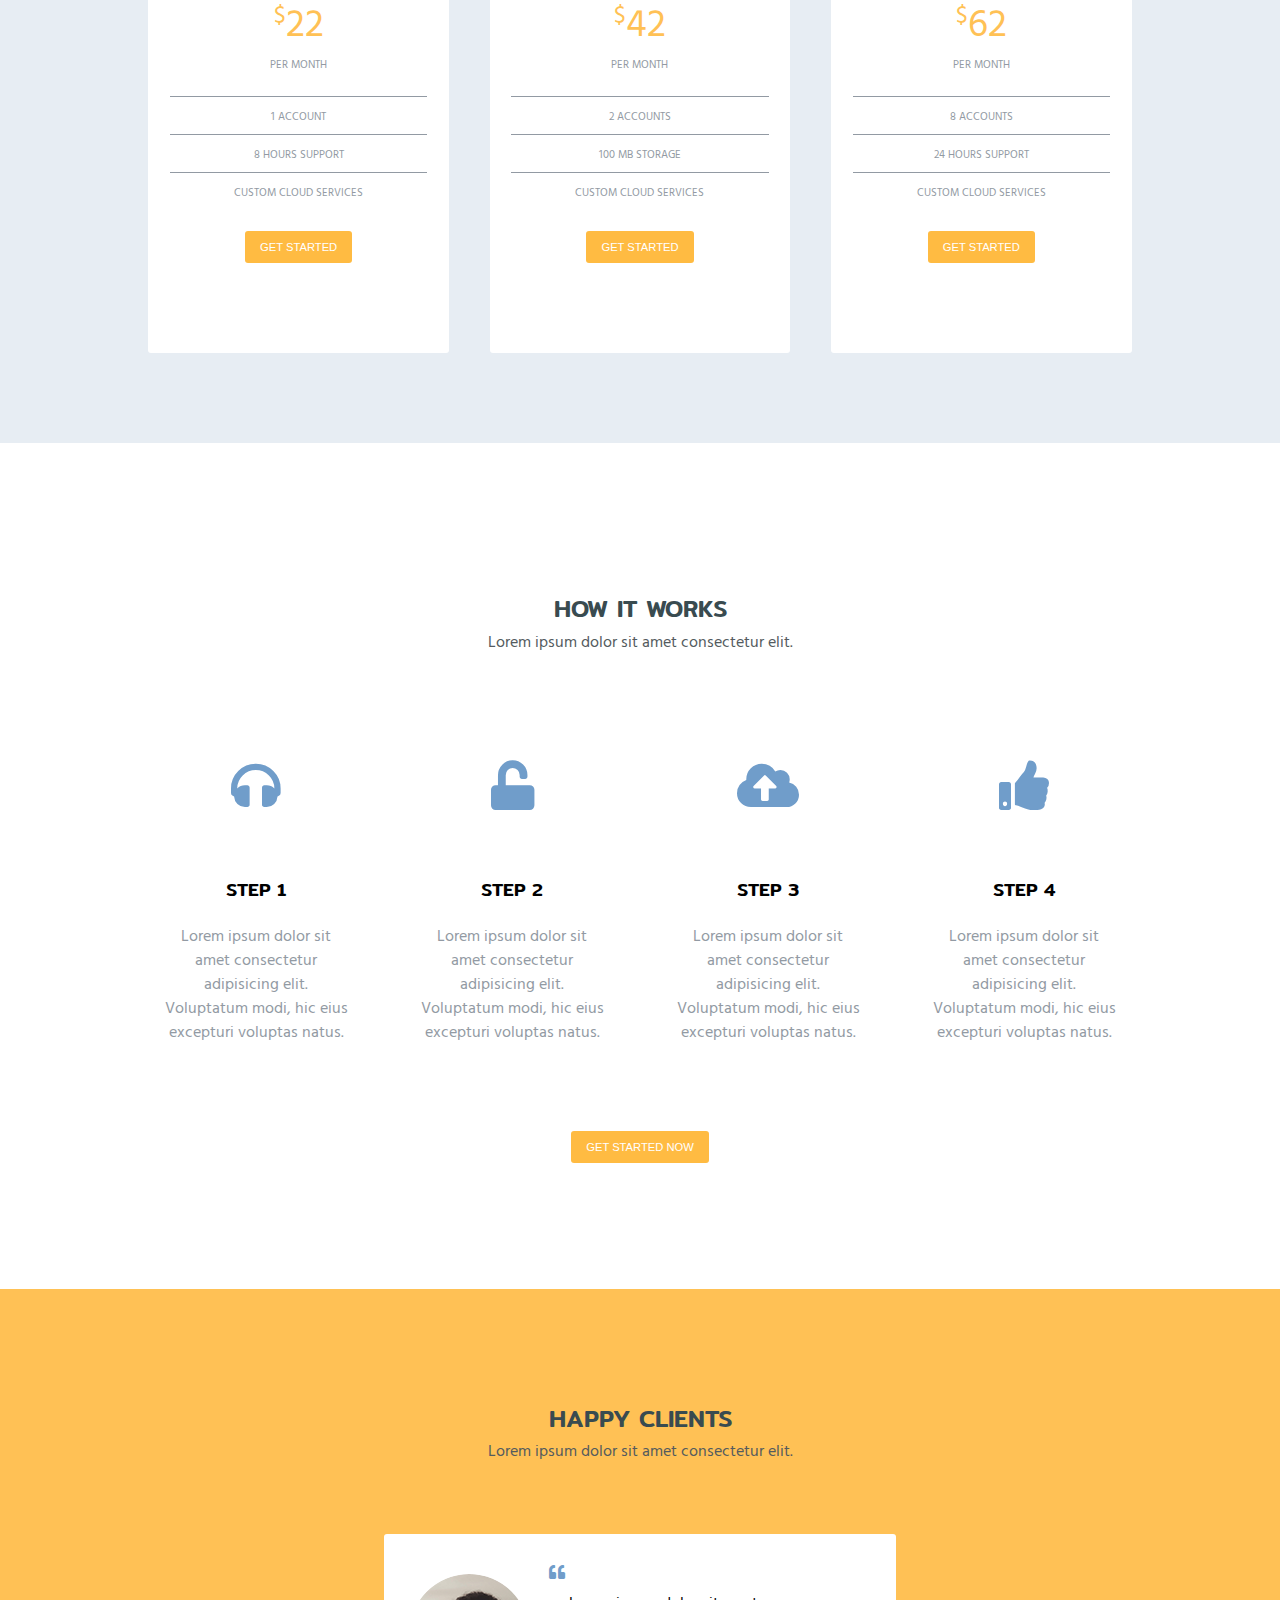
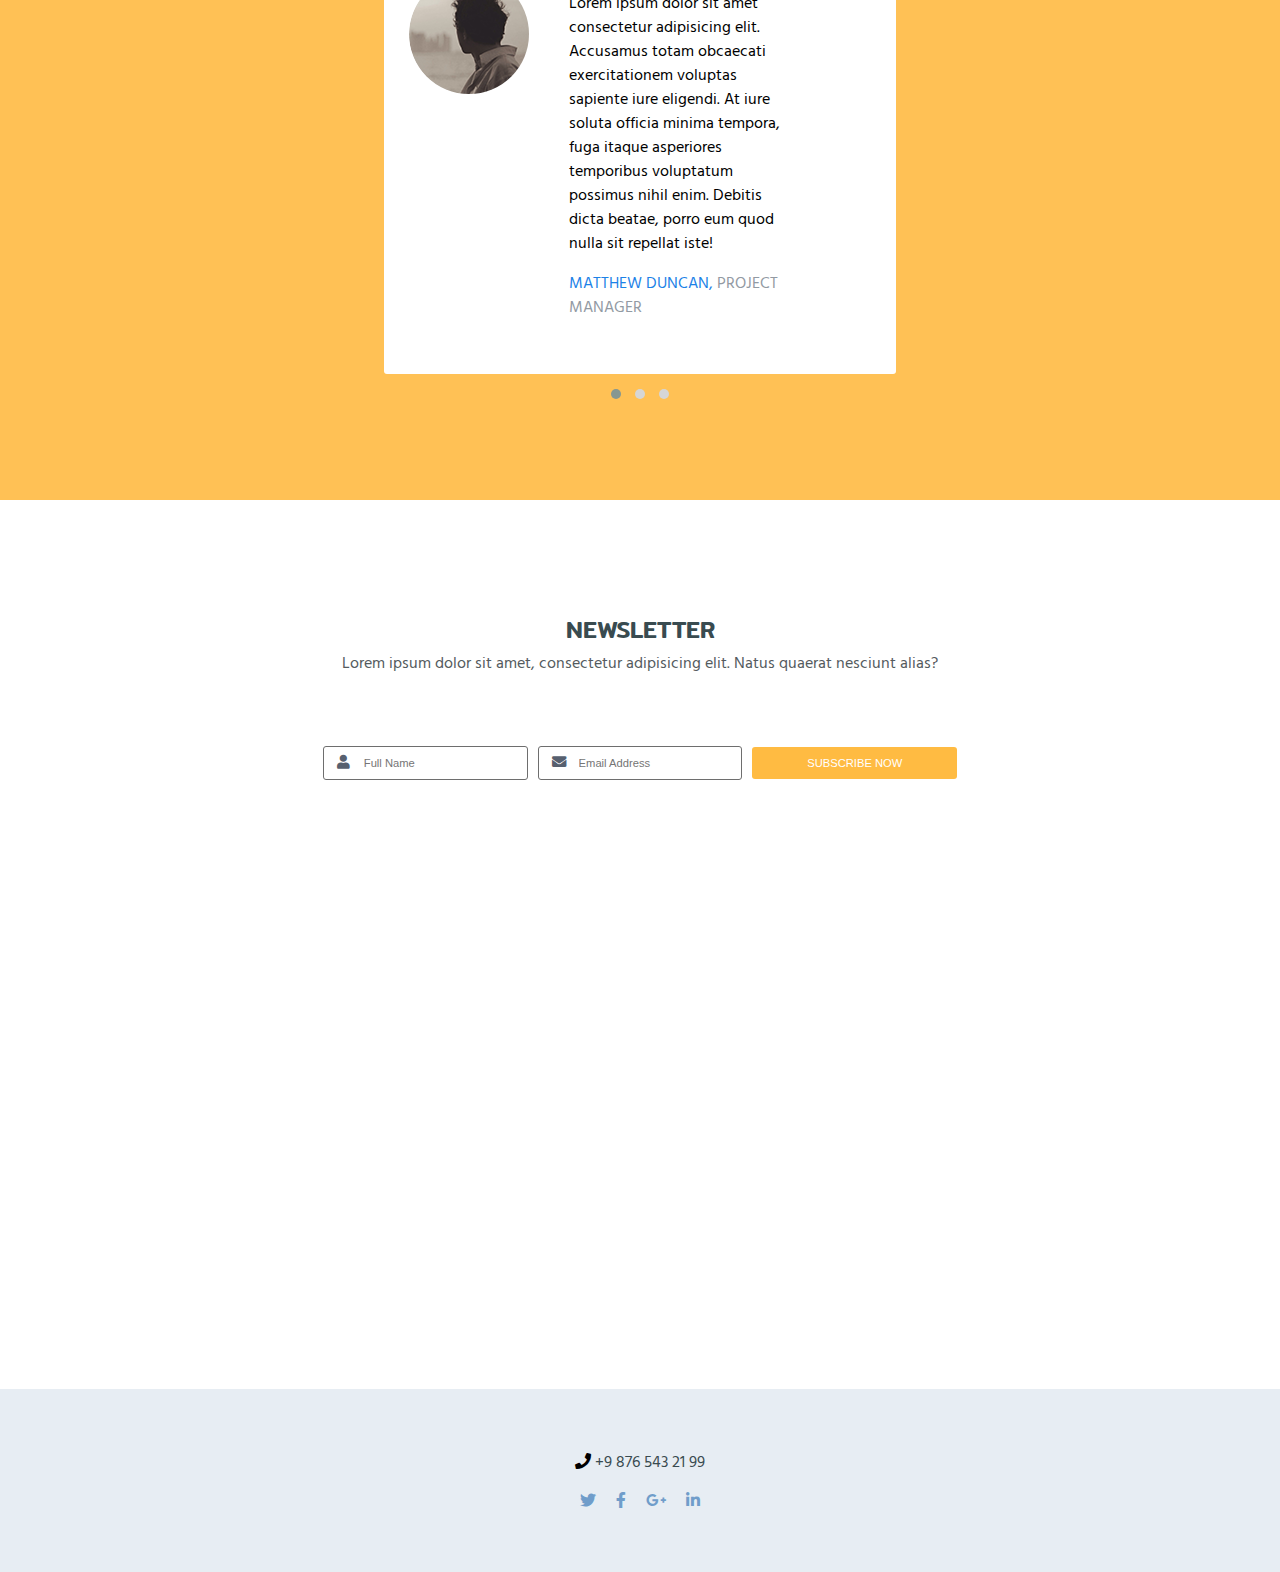
==== commit abec12e4: "Update index.html" ====
--- a/Kris/index.html
+++ b/Kris/index.html
@@ -74,7 +74,7 @@
                <p>Lorem ipsum dolor sit amet consectetur elit.</p>
            </div>
            <div class="service-cont">
-                <div class="service-item">
+                <div class="service-item service-item-one">
                     <div class="service-awesome">
                         <i class="fas fa-clock"></i>
                     </div>
@@ -83,7 +83,7 @@
                         <p>Lorem ipsum dolor, sit amet consectetur adipisicing elit. Doloribus magnam totam, ea vero dicta consequuntur eveniet vel assumenda? Nostrum veritatis distinctio reprehenderit inventore sunt. Beatae.</p>
                     </div>
                 </div>
-                <div class="service-item">
+                <div class="service-item service-item-two">
                     <div class="service-awesome">
                         <i class="fas fa-cogs"></i>
                     </div>
@@ -92,7 +92,7 @@
                         <p>Lorem ipsum dolor, sit amet consectetur adipisicing elit. Doloribus magnam totam, ea vero dicta consequuntur eveniet vel assumenda? Nostrum veritatis distinctio reprehenderit inventore sunt. Beatae.</p>
                     </div>
                 </div>
-                <div class="service-item">
+                <div class="service-item service-item-three">
                     <div class="service-awesome">
                         <i class="fas fa-graduation-cap"></i>
                     </div>
@@ -101,7 +101,7 @@
                         <p>Lorem ipsum dolor, sit amet consectetur adipisicing elit. Doloribus magnam totam, ea vero dicta consequuntur eveniet vel assumenda? Nostrum veritatis distinctio reprehenderit inventore sunt. Beatae.</p>
                     </div>
                 </div>
-                <div class="service-item">
+                <div class="service-item service-item-four">
                     <div class="service-awesome">
                         <i class="fas fa-rocket"></i>
                     </div>
@@ -110,7 +110,7 @@
                         <p>Lorem ipsum dolor, sit amet consectetur adipisicing elit. Doloribus magnam totam, ea vero dicta consequuntur eveniet vel assumenda? Nostrum veritatis distinctio reprehenderit inventore sunt. Beatae.</p>
                     </div>
                 </div>
-                <div class="service-item">
+                <div class="service-item service-item-five">
                     <div class="service-awesome">
                         <i class="fas fa-file-code"></i>
                     </div>
@@ -119,7 +119,7 @@
                         <p>Lorem ipsum dolor, sit amet consectetur adipisicing elit. Doloribus magnam totam, ea vero dicta consequuntur eveniet vel assumenda? Nostrum veritatis distinctio reprehenderit inventore sunt. Beatae.</p>
                     </div>
                 </div>
-                <div class="service-item">
+                <div class="service-item service-item-six">
                     <div class="service-awesome">
                         <i class="fas fa-dollar-sign"></i>
                     </div>
@@ -200,24 +200,24 @@
             <p>Lorem ipsum dolor sit amet consectetur elit.</p>
         </div>
         <div class="step-cont">
-            <div class="step-card">
+            <div class="step-card step-card-up">
                 <i class="fas fa-headphones"></i>
                 <h3>step 1</h3>
                 <p>Lorem ipsum dolor sit amet consectetur adipisicing elit. Voluptatum modi, hic eius excepturi voluptas natus.</p>
             </div>
-            <div class="step-card">
+            <div class="step-card step-card-down">
                 <div class="step-card">
                     <i class="fas fa-unlock"></i>
                     <h3>step 2</h3>
                     <p>Lorem ipsum dolor sit amet consectetur adipisicing elit. Voluptatum modi, hic eius excepturi voluptas natus.</p>
                 </div>
             </div>
-            <div class="step-card">
+            <div class="step-card step-card-up">
                 <i class="fas fa-cloud-upload-alt"></i>
                 <h3>step 3</h3>
                 <p>Lorem ipsum dolor sit amet consectetur adipisicing elit. Voluptatum modi, hic eius excepturi voluptas natus.</p>
             </div>
-            <div class="step-card">
+            <div class="step-card step-card-down">
                 <i class="fas fa-thumbs-up"></i>
                 <h3>step 4</h3>
                 <p>Lorem ipsum dolor sit amet consectetur adipisicing elit. Voluptatum modi, hic eius excepturi voluptas natus.</p>
@@ -327,4 +327,4 @@
    <script src="owlcarousel/owl.carousel.min.js"></script>
    <script src="main.js"></script>
 </body>
-</html>+</html>
--- a/Kris/main.css
+++ b/Kris/main.css
@@ -266,6 +266,24 @@
     color: #545b5e;
     line-height: 1.6em;
     font-size: 0.9em;
+}
+.service-item-one,
+.service-item-three,
+.service-item-five{
+    transform: translateX(-500px);
+}
+.service-item-two,
+.service-item-four,
+.service-item-six{
+    transform: translateX(500px);
+}
+.service-item-active{
+    transform: translateX(0px);
+    transition: 1s;
+}
+.service-item-two-active{
+    transform: translateX(0px);
+    transition: 1s;
 }
 
 /* ------ about ------- */
